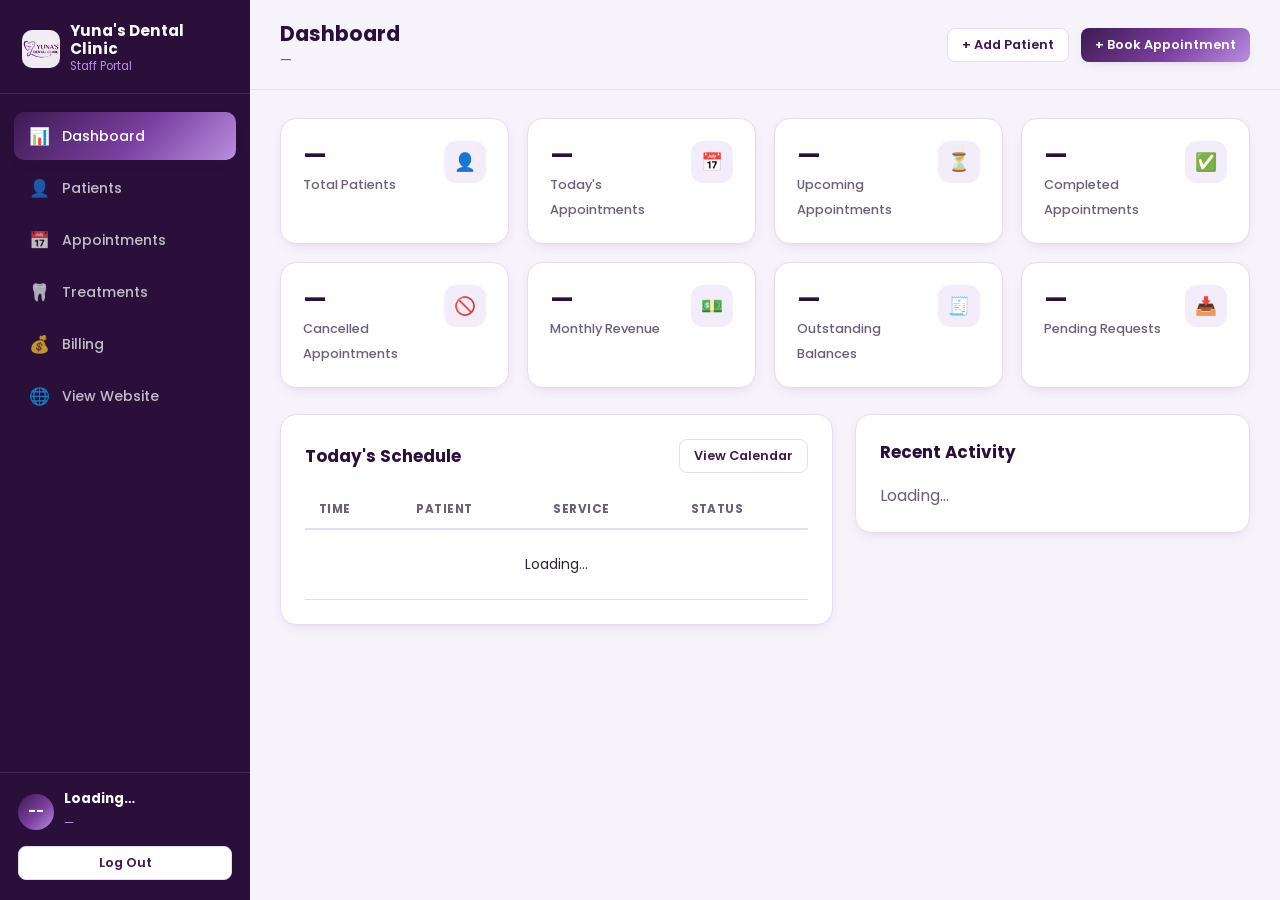
==== admin/dashboard.html @ d410be14 "Initial build: public site + admin dashboard for Yuna's Dental Clinic Public site (home, about, serv" ====
<!doctype html>
<html lang="en">
<head>
  <meta charset="UTF-8" />
  <meta name="viewport" content="width=device-width, initial-scale=1.0" />
  <title>Dashboard — Yuna's Dental Clinic</title>
  <link rel="icon" href="../assets/img/logo.jpg" />
  <link rel="preconnect" href="https://fonts.googleapis.com" />
  <link href="https://fonts.googleapis.com/css2?family=Poppins:wght@400;500;600;700;800&display=swap" rel="stylesheet" />
  <link rel="stylesheet" href="css/dashboard.css" />
</head>
<body>
  <div class="admin-layout">
    <aside class="sidebar">
      <a href="dashboard.html" class="sidebar__brand">
        <img src="../assets/img/logo.jpg" alt="Yuna's Dental Clinic" />
        <span>
          <strong>Yuna's Dental Clinic</strong>
          <span>Staff Portal</span>
        </span>
      </a>
      <nav class="sidebar__nav">
        <a href="dashboard.html" class="active"><span class="ico">📊</span> Dashboard</a>
        <a href="patients.html"><span class="ico">👤</span> Patients</a>
        <a href="appointments.html"><span class="ico">📅</span> Appointments</a>
        <a href="treatments.html"><span class="ico">🦷</span> Treatments</a>
        <a href="billing.html"><span class="ico">💰</span> Billing</a>
        <a href="../index.html"><span class="ico">🌐</span> View Website</a>
      </nav>
      <div class="sidebar__footer">
        <div class="sidebar__user">
          <div class="avatar" id="userAvatar">--</div>
          <div>
            <strong id="userName">Loading…</strong>
            <span id="userRoleLabel">—</span>
          </div>
        </div>
        <button class="btn btn--outline btn--block btn--sm" id="logoutBtn">Log Out</button>
      </div>
    </aside>

    <main class="main">
      <div class="topbar">
        <button class="topbar__menu" id="sidebarToggle">☰</button>
        <div>
          <h1>Dashboard</h1>
          <p class="topbar__sub" id="todayLabel">—</p>
        </div>
        <div class="quick-actions">
          <a href="patients.html?new=1" class="btn btn--outline btn--sm">+ Add Patient</a>
          <a href="appointments.html?new=1" class="btn btn--primary btn--sm">+ Book Appointment</a>
        </div>
      </div>

      <div class="content">
        <div class="stat-grid">
          <div class="stat-card">
            <div>
              <strong id="statPatients">—</strong>
              <span>Total Patients</span>
            </div>
            <div class="icon">👤</div>
          </div>
          <div class="stat-card">
            <div>
              <strong id="statToday">—</strong>
              <span>Today's Appointments</span>
            </div>
            <div class="icon">📅</div>
          </div>
          <div class="stat-card">
            <div>
              <strong id="statUpcoming">—</strong>
              <span>Upcoming Appointments</span>
            </div>
            <div class="icon">⏳</div>
          </div>
          <div class="stat-card">
            <div>
              <strong id="statCompleted">—</strong>
              <span>Completed Appointments</span>
            </div>
            <div class="icon">✅</div>
          </div>
          <div class="stat-card">
            <div>
              <strong id="statCancelled">—</strong>
              <span>Cancelled Appointments</span>
            </div>
            <div class="icon">🚫</div>
          </div>
          <div class="stat-card">
            <div>
              <strong id="statRevenue">—</strong>
              <span>Monthly Revenue</span>
            </div>
            <div class="icon">💵</div>
          </div>
          <div class="stat-card">
            <div>
              <strong id="statOutstanding">—</strong>
              <span>Outstanding Balances</span>
            </div>
            <div class="icon">🧾</div>
          </div>
          <div class="stat-card">
            <div>
              <strong id="statRequests">—</strong>
              <span>Pending Requests</span>
            </div>
            <div class="icon">📥</div>
          </div>
        </div>

        <div class="two-col">
          <div class="panel">
            <div class="panel__head">
              <h2>Today's Schedule</h2>
              <a href="appointments.html" class="btn btn--outline btn--sm">View Calendar</a>
            </div>
            <div class="table-wrap">
              <table class="data-table">
                <thead>
                  <tr>
                    <th>Time</th>
                    <th>Patient</th>
                    <th>Service</th>
                    <th>Status</th>
                  </tr>
                </thead>
                <tbody id="todayBody">
                  <tr><td colspan="4" class="text-center text-muted" style="padding:24px;">Loading…</td></tr>
                </tbody>
              </table>
            </div>
          </div>

          <div class="panel">
            <div class="panel__head">
              <h2>Recent Activity</h2>
            </div>
            <div class="activity-list" id="activityList">
              <p class="text-muted">Loading…</p>
            </div>
          </div>
        </div>
      </div>
    </main>
  </div>

  <script type="module" src="js/dashboard.js"></script>
</body>
</html>
---- admin/css/dashboard.css ----
/* ==========================================================
   Yuna's Dental Clinic — Admin Dashboard
   ========================================================== */

:root {
  --plum: #3d1a52;
  --plum-dark: #2a0f3b;
  --purple: #7b3fa0;
  --purple-light: #b98fe0;
  --lavender: #f3ecfa;
  --lavender-soft: #faf7fd;
  --gold: #e8b84b;
  --green: #2f9e5c;
  --green-light: #e7f7ee;
  --red: #c53434;
  --red-light: #fdecea;
  --amber: #b8790e;
  --amber-light: #fdf3e0;
  --blue: #2464c7;
  --blue-light: #e8f0fd;
  --white: #ffffff;
  --ink: #2b2233;
  --ink-soft: #6b5f76;
  --ink-faint: #9b8fa8;
  --border: #e6dcf0;
  --bg: #f7f3fb;
  --shadow: 0 12px 32px -14px rgba(61, 26, 82, 0.28);
  --shadow-sm: 0 4px 14px -6px rgba(61, 26, 82, 0.2);
  --radius: 16px;
  --radius-sm: 10px;
  --font: 'Poppins', -apple-system, BlinkMacSystemFont, 'Segoe UI', Roboto, sans-serif;
  --gradient: linear-gradient(135deg, var(--plum) 0%, var(--purple) 55%, var(--purple-light) 100%);
  --sidebar-w: 250px;
}

* {
  box-sizing: border-box;
}

body {
  margin: 0;
  font-family: var(--font);
  color: var(--ink);
  background: var(--bg);
  -webkit-font-smoothing: antialiased;
}

img {
  max-width: 100%;
}

a {
  color: inherit;
  text-decoration: none;
}

ul {
  list-style: none;
  margin: 0;
  padding: 0;
}

h1, h2, h3, h4 {
  margin: 0 0 8px;
  font-weight: 700;
  color: var(--plum-dark);
}

p {
  margin: 0;
  color: var(--ink-soft);
}

button {
  font-family: var(--font);
}

/* ---------- Auth screen (login) ---------- */
.auth-screen {
  min-height: 100vh;
  display: flex;
  align-items: center;
  justify-content: center;
  background: var(--gradient);
  padding: 24px;
}

.auth-card {
  width: 100%;
  max-width: 400px;
  background: var(--white);
  border-radius: var(--radius);
  box-shadow: var(--shadow);
  padding: 40px 36px;
}

.auth-card__brand {
  display: flex;
  flex-direction: column;
  align-items: center;
  text-align: center;
  margin-bottom: 28px;
}

.auth-card__brand img {
  width: 64px;
  height: 64px;
  border-radius: 16px;
  object-fit: cover;
  margin-bottom: 12px;
}

.auth-card__brand strong {
  font-size: 1.15rem;
  color: var(--plum-dark);
}

.auth-card__brand span {
  font-size: 0.82rem;
  color: var(--purple);
  font-weight: 600;
}

/* ---------- Buttons ---------- */
.btn {
  display: inline-flex;
  align-items: center;
  justify-content: center;
  gap: 8px;
  padding: 11px 22px;
  border-radius: 10px;
  border: none;
  font-family: var(--font);
  font-size: 0.88rem;
  font-weight: 600;
  cursor: pointer;
  transition: transform 0.15s ease, box-shadow 0.15s ease, opacity 0.15s ease, background 0.15s ease;
  white-space: nowrap;
}

.btn--primary {
  background: var(--gradient);
  color: var(--white);
  box-shadow: var(--shadow-sm);
}

.btn--primary:hover {
  transform: translateY(-1px);
}

.btn--outline {
  background: var(--white);
  color: var(--plum);
  border: 1.5px solid var(--border);
}

.btn--outline:hover {
  border-color: var(--purple);
  color: var(--purple);
}

.btn--danger {
  background: var(--red-light);
  color: var(--red);
}

.btn--danger:hover {
  background: #f9d8d6;
}

.btn--sm {
  padding: 7px 14px;
  font-size: 0.8rem;
  border-radius: 8px;
}

.btn--icon {
  padding: 8px;
  border-radius: 8px;
  background: var(--lavender);
  color: var(--purple);
}

.btn--block {
  width: 100%;
}

.btn:disabled {
  opacity: 0.6;
  cursor: not-allowed;
  transform: none !important;
}

/* ---------- Layout ---------- */
.admin-layout {
  display: flex;
  min-height: 100vh;
}

.sidebar {
  width: var(--sidebar-w);
  flex-shrink: 0;
  background: var(--plum-dark);
  color: rgba(255, 255, 255, 0.85);
  display: flex;
  flex-direction: column;
  position: fixed;
  top: 0;
  bottom: 0;
  left: 0;
  z-index: 200;
  transition: transform 0.25s ease;
}

.sidebar__brand {
  display: flex;
  align-items: center;
  gap: 10px;
  padding: 22px 22px 18px;
  border-bottom: 1px solid rgba(255, 255, 255, 0.1);
}

.sidebar__brand img {
  width: 38px;
  height: 38px;
  border-radius: 10px;
  object-fit: cover;
}

.sidebar__brand strong {
  display: block;
  color: var(--white);
  font-size: 0.95rem;
  line-height: 1.2;
}

.sidebar__brand span {
  font-size: 0.72rem;
  color: var(--purple-light);
}

.sidebar__nav {
  flex: 1;
  padding: 18px 14px;
  display: flex;
  flex-direction: column;
  gap: 4px;
  overflow-y: auto;
}

.sidebar__nav a {
  display: flex;
  align-items: center;
  gap: 12px;
  padding: 11px 14px;
  border-radius: 10px;
  font-size: 0.88rem;
  font-weight: 500;
  color: rgba(255, 255, 255, 0.72);
}

.sidebar__nav a .ico {
  font-size: 1.05rem;
  width: 22px;
  text-align: center;
}

.sidebar__nav a:hover {
  background: rgba(255, 255, 255, 0.06);
  color: var(--white);
}

.sidebar__nav a.active {
  background: var(--gradient);
  color: var(--white);
  box-shadow: var(--shadow-sm);
}

.sidebar__footer {
  padding: 16px 18px 20px;
  border-top: 1px solid rgba(255, 255, 255, 0.1);
}

.sidebar__user {
  display: flex;
  align-items: center;
  gap: 10px;
  margin-bottom: 12px;
}

.sidebar__user .avatar {
  width: 36px;
  height: 36px;
  border-radius: 50%;
  background: var(--gradient);
  display: flex;
  align-items: center;
  justify-content: center;
  color: var(--white);
  font-weight: 700;
  font-size: 0.85rem;
  flex-shrink: 0;
}

.sidebar__user div strong {
  display: block;
  color: var(--white);
  font-size: 0.85rem;
}

.sidebar__user div span {
  font-size: 0.72rem;
  color: var(--purple-light);
  text-transform: capitalize;
}

.sidebar__toggle {
  display: none;
}

.main {
  flex: 1;
  margin-left: var(--sidebar-w);
  min-width: 0;
}

.topbar {
  position: sticky;
  top: 0;
  z-index: 50;
  background: rgba(247, 243, 251, 0.9);
  backdrop-filter: blur(8px);
  border-bottom: 1px solid var(--border);
  padding: 18px 30px;
  display: flex;
  align-items: center;
  justify-content: space-between;
  gap: 20px;
}

.topbar__menu {
  display: none;
  background: var(--white);
  border: 1px solid var(--border);
  border-radius: 10px;
  padding: 8px 10px;
  cursor: pointer;
}

.topbar h1 {
  font-size: 1.3rem;
  margin: 0;
}

.topbar__sub {
  font-size: 0.85rem;
  color: var(--ink-soft);
  margin-top: 2px;
}

.content {
  padding: 28px 30px 60px;
}

/* ---------- Stat cards ---------- */
.stat-grid {
  display: grid;
  grid-template-columns: repeat(4, 1fr);
  gap: 18px;
  margin-bottom: 26px;
}

.stat-card {
  background: var(--white);
  border: 1px solid var(--border);
  border-radius: var(--radius);
  padding: 22px;
  box-shadow: var(--shadow-sm);
  display: flex;
  align-items: flex-start;
  justify-content: space-between;
  gap: 12px;
}

.stat-card .icon {
  width: 42px;
  height: 42px;
  border-radius: 12px;
  background: var(--lavender);
  color: var(--purple);
  display: flex;
  align-items: center;
  justify-content: center;
  font-size: 1.1rem;
  flex-shrink: 0;
}

.stat-card strong {
  display: block;
  font-size: 1.55rem;
  color: var(--plum-dark);
  line-height: 1.2;
}

.stat-card span {
  font-size: 0.8rem;
  color: var(--ink-soft);
  font-weight: 500;
}

/* ---------- Cards / panels ---------- */
.panel {
  background: var(--white);
  border: 1px solid var(--border);
  border-radius: var(--radius);
  box-shadow: var(--shadow-sm);
  padding: 24px;
  margin-bottom: 22px;
}

.panel__head {
  display: flex;
  align-items: center;
  justify-content: space-between;
  margin-bottom: 18px;
  gap: 12px;
  flex-wrap: wrap;
}

.panel__head h2 {
  font-size: 1.05rem;
  margin: 0;
}

.two-col {
  display: grid;
  grid-template-columns: 1.4fr 1fr;
  gap: 22px;
  align-items: start;
}

/* ---------- Quick actions ---------- */
.quick-actions {
  display: flex;
  gap: 12px;
  flex-wrap: wrap;
}

/* ---------- Activity feed ---------- */
.activity-list {
  display: flex;
  flex-direction: column;
  gap: 4px;
}

.activity-item {
  display: flex;
  gap: 12px;
  padding: 12px 4px;
  border-bottom: 1px solid var(--border);
}

.activity-item:last-child {
  border-bottom: none;
}

.activity-item .dot {
  width: 34px;
  height: 34px;
  border-radius: 50%;
  background: var(--lavender);
  color: var(--purple);
  display: flex;
  align-items: center;
  justify-content: center;
  font-size: 0.95rem;
  flex-shrink: 0;
}

.activity-item .title {
  font-size: 0.87rem;
  font-weight: 600;
  color: var(--ink);
}

.activity-item .time {
  font-size: 0.76rem;
  color: var(--ink-soft);
}

.empty-state {
  text-align: center;
  padding: 40px 20px;
  color: var(--ink-soft);
}

.empty-state .icon {
  font-size: 2.2rem;
  margin-bottom: 10px;
}

/* ---------- Table ---------- */
.table-wrap {
  overflow-x: auto;
}

table.data-table {
  width: 100%;
  border-collapse: collapse;
  font-size: 0.87rem;
}

.data-table th {
  text-align: left;
  font-size: 0.74rem;
  text-transform: uppercase;
  letter-spacing: 0.04em;
  color: var(--ink-soft);
  padding: 10px 14px;
  border-bottom: 2px solid var(--border);
  white-space: nowrap;
}

.data-table td {
  padding: 13px 14px;
  border-bottom: 1px solid var(--border);
  vertical-align: middle;
  color: var(--ink);
}

.data-table tbody tr {
  transition: background 0.15s ease;
}

.data-table tbody tr:hover {
  background: var(--lavender-soft);
}

.data-table tbody tr.clickable {
  cursor: pointer;
}

.row-actions {
  display: flex;
  gap: 6px;
}

.cell-strong {
  font-weight: 600;
  color: var(--plum-dark);
}

.cell-sub {
  font-size: 0.78rem;
  color: var(--ink-soft);
}

/* ---------- Badges / status pills ---------- */
.badge {
  display: inline-flex;
  align-items: center;
  gap: 6px;
  padding: 4px 11px;
  border-radius: 999px;
  font-size: 0.74rem;
  font-weight: 700;
  text-transform: capitalize;
  white-space: nowrap;
}

.badge--purple { background: var(--lavender); color: var(--purple); }
.badge--green { background: var(--green-light); color: var(--green); }
.badge--red { background: var(--red-light); color: var(--red); }
.badge--amber { background: var(--amber-light); color: var(--amber); }
.badge--blue { background: var(--blue-light); color: var(--blue); }
.badge--gray { background: #eee; color: #666; }

/* ---------- Filter / toolbar ---------- */
.toolbar {
  display: flex;
  gap: 12px;
  flex-wrap: wrap;
  align-items: center;
  margin-bottom: 18px;
}

.toolbar .search-input {
  flex: 1;
  min-width: 200px;
}

.search-input input {
  width: 100%;
}

.toolbar select {
  min-width: 150px;
}

/* ---------- Forms ---------- */
.field {
  margin-bottom: 16px;
}

.field label {
  display: block;
  font-size: 0.82rem;
  font-weight: 600;
  color: var(--plum-dark);
  margin-bottom: 6px;
}

.field .hint {
  font-size: 0.74rem;
  color: var(--ink-soft);
  font-weight: 400;
  margin-left: 4px;
}

.field input,
.field select,
.field textarea {
  width: 100%;
  padding: 10px 13px;
  border-radius: var(--radius-sm);
  border: 1.5px solid var(--border);
  font-family: var(--font);
  font-size: 0.88rem;
  color: var(--ink);
  background: var(--white);
  transition: border-color 0.2s ease, box-shadow 0.2s ease;
}

.field input:focus,
.field select:focus,
.field textarea:focus {
  outline: none;
  border-color: var(--purple);
  box-shadow: 0 0 0 4px rgba(123, 63, 160, 0.12);
}

.field textarea {
  resize: vertical;
  min-height: 80px;
}

.field-row {
  display: grid;
  grid-template-columns: 1fr 1fr;
  gap: 14px;
}

.field-row--3 {
  grid-template-columns: 1fr 1fr 1fr;
}

.form-error {
  display: none;
  background: var(--red-light);
  color: var(--red);
  border: 1px solid #f5c2c0;
  border-radius: var(--radius-sm);
  padding: 11px 15px;
  font-size: 0.84rem;
  margin-bottom: 14px;
}

.form-error.show {
  display: block;
}

fieldset {
  border: 1px solid var(--border);
  border-radius: var(--radius-sm);
  padding: 14px 16px 4px;
  margin: 0 0 18px;
}

fieldset legend {
  padding: 0 8px;
  font-size: 0.8rem;
  font-weight: 700;
  color: var(--purple);
}

/* ---------- Tabs ---------- */
.tabs {
  display: flex;
  gap: 6px;
  border-bottom: 1px solid var(--border);
  margin-bottom: 22px;
  flex-wrap: wrap;
}

.tabs button {
  background: none;
  border: none;
  padding: 12px 16px;
  font-size: 0.86rem;
  font-weight: 600;
  color: var(--ink-soft);
  cursor: pointer;
  border-bottom: 2px solid transparent;
  margin-bottom: -1px;
}

.tabs button.active {
  color: var(--purple);
  border-bottom-color: var(--purple);
}

.tab-panel {
  display: none;
}

.tab-panel.active {
  display: block;
}

/* ---------- Modal ---------- */
.modal-overlay {
  position: fixed;
  inset: 0;
  background: rgba(42, 15, 59, 0.45);
  display: flex;
  align-items: flex-start;
  justify-content: center;
  padding: 40px 20px;
  overflow-y: auto;
  opacity: 0;
  pointer-events: none;
  transition: opacity 0.2s ease;
  z-index: 500;
}

.modal-overlay.is-open {
  opacity: 1;
  pointer-events: auto;
}

body.modal-open {
  overflow: hidden;
}

.modal {
  background: var(--white);
  border-radius: var(--radius);
  box-shadow: var(--shadow);
  width: 100%;
  max-width: 560px;
  padding: 28px;
  transform: translateY(-12px);
  transition: transform 0.2s ease;
}

.modal-overlay.is-open .modal {
  transform: translateY(0);
}

.modal--wide {
  max-width: 780px;
}

.modal__head {
  display: flex;
  align-items: center;
  justify-content: space-between;
  margin-bottom: 20px;
}

.modal__head h2 {
  font-size: 1.1rem;
  margin: 0;
}

.modal__close {
  background: var(--lavender);
  color: var(--purple);
  border: none;
  width: 32px;
  height: 32px;
  border-radius: 50%;
  cursor: pointer;
  font-size: 1rem;
  display: flex;
  align-items: center;
  justify-content: center;
}

.modal__actions {
  display: flex;
  justify-content: flex-end;
  gap: 10px;
  margin-top: 22px;
}

/* ---------- Toasts ---------- */
.toast-container {
  position: fixed;
  bottom: 24px;
  right: 24px;
  display: flex;
  flex-direction: column;
  gap: 10px;
  z-index: 900;
}

.toast {
  background: var(--plum-dark);
  color: var(--white);
  padding: 13px 20px;
  border-radius: 10px;
  font-size: 0.86rem;
  font-weight: 500;
  box-shadow: var(--shadow);
  opacity: 0;
  transform: translateY(10px);
  transition: opacity 0.25s ease, transform 0.25s ease;
}

.toast.show {
  opacity: 1;
  transform: translateY(0);
}

.toast--success { background: var(--plum-dark); }
.toast--error { background: var(--red); }

/* ---------- Calendar ---------- */
.calendar-toolbar {
  display: flex;
  align-items: center;
  justify-content: space-between;
  gap: 14px;
  flex-wrap: wrap;
  margin-bottom: 18px;
}

.calendar-nav {
  display: flex;
  align-items: center;
  gap: 10px;
}

.calendar-nav h2 {
  min-width: 170px;
  text-align: center;
  font-size: 1.05rem;
}

.view-switch {
  display: flex;
  background: var(--lavender);
  border-radius: 10px;
  padding: 4px;
  gap: 2px;
}

.view-switch button {
  border: none;
  background: none;
  padding: 8px 14px;
  border-radius: 8px;
  font-size: 0.82rem;
  font-weight: 600;
  color: var(--purple);
  cursor: pointer;
}

.view-switch button.active {
  background: var(--white);
  box-shadow: var(--shadow-sm);
}

.month-grid {
  display: grid;
  grid-template-columns: repeat(7, 1fr);
  gap: 1px;
  background: var(--border);
  border: 1px solid var(--border);
  border-radius: var(--radius-sm);
  overflow: hidden;
}

.month-grid .weekday {
  background: var(--lavender);
  text-align: center;
  font-size: 0.72rem;
  font-weight: 700;
  color: var(--purple);
  padding: 8px 0;
  text-transform: uppercase;
}

.month-cell {
  background: var(--white);
  min-height: 96px;
  padding: 8px;
  display: flex;
  flex-direction: column;
  gap: 4px;
  cursor: pointer;
}

.month-cell:hover {
  background: var(--lavender-soft);
}

.month-cell.other-month {
  background: #fafafa;
  color: #bbb;
}

.month-cell .date-num {
  font-size: 0.8rem;
  font-weight: 700;
  color: var(--ink-soft);
}

.month-cell.today .date-num {
  display: inline-flex;
  align-items: center;
  justify-content: center;
  width: 22px;
  height: 22px;
  border-radius: 50%;
  background: var(--gradient);
  color: var(--white);
}

.month-cell .appt-chip {
  font-size: 0.68rem;
  font-weight: 600;
  padding: 2px 6px;
  border-radius: 5px;
  background: var(--lavender);
  color: var(--purple);
  overflow: hidden;
  text-overflow: ellipsis;
  white-space: nowrap;
}

.month-cell .more-chip {
  font-size: 0.66rem;
  color: var(--ink-soft);
  font-weight: 600;
}

.day-list {
  display: flex;
  flex-direction: column;
  gap: 10px;
}

.day-slot {
  display: flex;
  gap: 16px;
  background: var(--white);
  border: 1px solid var(--border);
  border-radius: var(--radius-sm);
  padding: 14px 16px;
  align-items: center;
}

.day-slot .time-col {
  min-width: 84px;
  font-weight: 700;
  color: var(--plum-dark);
  font-size: 0.85rem;
}

.day-slot .info-col {
  flex: 1;
}

.day-slot .info-col strong {
  display: block;
  font-size: 0.9rem;
  color: var(--ink);
}

.day-slot .info-col span {
  font-size: 0.78rem;
  color: var(--ink-soft);
}

.week-grid {
  display: grid;
  grid-template-columns: repeat(7, 1fr);
  gap: 10px;
}

.week-col {
  background: var(--white);
  border: 1px solid var(--border);
  border-radius: var(--radius-sm);
  padding: 10px;
  min-height: 200px;
}

.week-col h4 {
  font-size: 0.78rem;
  text-align: center;
  margin-bottom: 10px;
  color: var(--ink-soft);
}

.week-col .appt-chip {
  display: block;
  font-size: 0.7rem;
  font-weight: 600;
  padding: 6px 8px;
  border-radius: 6px;
  background: var(--lavender);
  color: var(--purple);
  margin-bottom: 6px;
  cursor: pointer;
}

/* ---------- Tooth chart ---------- */
.tooth-chart {
  display: flex;
  flex-direction: column;
  gap: 22px;
  align-items: center;
}

.tooth-arch {
  display: flex;
  gap: 6px;
  flex-wrap: wrap;
  justify-content: center;
}

.tooth {
  width: 38px;
  height: 46px;
  border-radius: 10px 10px 14px 14px;
  border: 2px solid var(--border);
  background: var(--white);
  display: flex;
  flex-direction: column;
  align-items: center;
  justify-content: center;
  font-size: 0.68rem;
  font-weight: 700;
  color: var(--ink-soft);
  cursor: pointer;
  transition: transform 0.15s ease, border-color 0.15s ease;
}

.tooth:hover {
  transform: translateY(-3px);
  border-color: var(--purple-light);
}

.tooth.status-planned {
  background: var(--amber-light);
  border-color: var(--amber);
  color: var(--amber);
}

.tooth.status-in_progress {
  background: var(--blue-light);
  border-color: var(--blue);
  color: var(--blue);
}

.tooth.status-completed {
  background: var(--green-light);
  border-color: var(--green);
  color: var(--green);
}

.tooth-legend {
  display: flex;
  gap: 18px;
  flex-wrap: wrap;
  justify-content: center;
  font-size: 0.78rem;
  color: var(--ink-soft);
}

.tooth-legend span {
  display: inline-flex;
  align-items: center;
  gap: 6px;
}

.tooth-legend .dot {
  width: 12px;
  height: 12px;
  border-radius: 4px;
}

/* ---------- Patient profile ---------- */
.profile-header {
  display: flex;
  align-items: center;
  gap: 18px;
  margin-bottom: 22px;
}

.profile-header .avatar {
  width: 64px;
  height: 64px;
  border-radius: 50%;
  background: var(--gradient);
  color: var(--white);
  display: flex;
  align-items: center;
  justify-content: center;
  font-size: 1.4rem;
  font-weight: 700;
  flex-shrink: 0;
}

.profile-header h1 {
  font-size: 1.3rem;
  margin-bottom: 4px;
}

.info-grid {
  display: grid;
  grid-template-columns: repeat(2, 1fr);
  gap: 16px 24px;
}

.info-grid .item span {
  display: block;
  font-size: 0.74rem;
  text-transform: uppercase;
  letter-spacing: 0.03em;
  color: var(--ink-soft);
  margin-bottom: 4px;
}

.info-grid .item strong {
  font-size: 0.92rem;
  color: var(--ink);
  font-weight: 600;
}

.doc-list {
  display: grid;
  grid-template-columns: repeat(auto-fill, minmax(160px, 1fr));
  gap: 14px;
}

.doc-card {
  border: 1px solid var(--border);
  border-radius: var(--radius-sm);
  padding: 14px;
  text-align: center;
  background: var(--lavender-soft);
}

.doc-card .ico {
  font-size: 1.8rem;
  margin-bottom: 8px;
}

.doc-card .name {
  font-size: 0.78rem;
  font-weight: 600;
  word-break: break-word;
  margin-bottom: 8px;
}

.dropzone {
  border: 2px dashed var(--purple-light);
  border-radius: var(--radius-sm);
  padding: 28px;
  text-align: center;
  color: var(--ink-soft);
  font-size: 0.86rem;
  cursor: pointer;
  background: var(--lavender-soft);
}

.dropzone:hover {
  background: var(--lavender);
}

/* ---------- Billing / receipt ---------- */
.invoice-summary {
  display: grid;
  gap: 10px;
}

.invoice-summary .row {
  display: flex;
  justify-content: space-between;
  font-size: 0.88rem;
  padding: 6px 0;
}

.invoice-summary .row.total {
  border-top: 1px solid var(--border);
  padding-top: 12px;
  margin-top: 4px;
  font-weight: 700;
  font-size: 1rem;
  color: var(--plum-dark);
}

.invoice-summary .row.balance {
  font-weight: 700;
  color: var(--red);
}

.item-row {
  display: grid;
  grid-template-columns: 1fr 70px 100px 100px 34px;
  gap: 8px;
  align-items: center;
  margin-bottom: 8px;
}

.item-row input {
  padding: 8px 10px;
  font-size: 0.82rem;
}

#receiptPrintArea {
  display: none;
}

.receipt {
  max-width: 420px;
  margin: 0 auto;
  padding: 30px;
  border: 1px solid var(--border);
  border-radius: var(--radius-sm);
}

.receipt__head {
  text-align: center;
  margin-bottom: 20px;
  padding-bottom: 16px;
  border-bottom: 1px dashed var(--border);
}

.receipt__head img {
  width: 48px;
  height: 48px;
  border-radius: 12px;
  margin: 0 auto 8px;
}

.receipt__row {
  display: flex;
  justify-content: space-between;
  font-size: 0.85rem;
  margin-bottom: 6px;
}

.receipt__foot {
  text-align: center;
  margin-top: 20px;
  padding-top: 16px;
  border-top: 1px dashed var(--border);
  font-size: 0.78rem;
  color: var(--ink-soft);
}

/* ---------- Utilities ---------- */
.mt-0 { margin-top: 0; }
.mb-0 { margin-bottom: 0; }
.text-center { text-align: center; }
.text-muted { color: var(--ink-soft); }
.flex-between { display: flex; align-items: center; justify-content: space-between; }
.gap-8 { gap: 8px; }

/* ---------- Responsive ---------- */
@media (max-width: 1100px) {
  .stat-grid { grid-template-columns: repeat(2, 1fr); }
  .two-col { grid-template-columns: 1fr; }
}

@media (max-width: 860px) {
  .sidebar {
    transform: translateX(-100%);
  }

  body.sidebar-open .sidebar {
    transform: translateX(0);
  }

  .main {
    margin-left: 0;
  }

  .topbar__menu {
    display: flex;
  }

  .field-row,
  .field-row--3 {
    grid-template-columns: 1fr;
  }

  .info-grid {
    grid-template-columns: 1fr;
  }

  .week-grid {
    grid-template-columns: 1fr;
  }
}

@media (max-width: 640px) {
  .stat-grid { grid-template-columns: 1fr; }
  .content { padding: 20px 16px 50px; }
  .topbar { padding: 14px 16px; }
}

/* ---------- Print (receipts) ---------- */
@media print {
  .sidebar, .topbar, .toolbar, .panel__head .btn, .no-print {
    display: none !important;
  }
  .main {
    margin-left: 0;
  }
  body {
    background: var(--white);
  }
  body.printing-receipt .admin-layout {
    display: none !important;
  }
  body.printing-receipt #receiptPrintArea {
    display: block !important;
  }
}
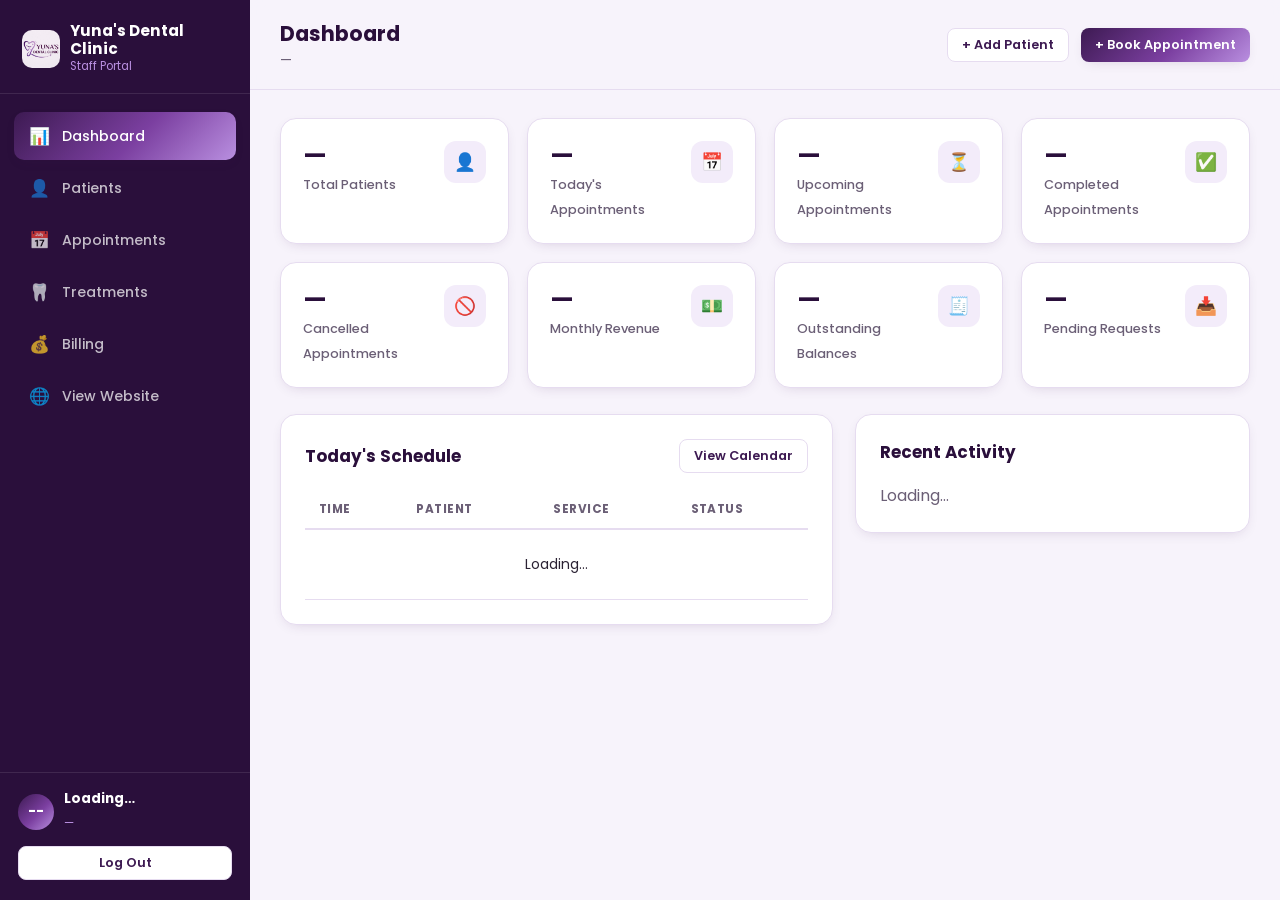
==== commit 2a8f3bef: "Add a Pending Requests panel to Appointments Public bookings land as "requested" by design, but they" ====
--- a/admin/dashboard.html
+++ b/admin/dashboard.html
@@ -103,13 +103,13 @@
             </div>
             <div class="icon">🧾</div>
           </div>
-          <div class="stat-card">
+          <a class="stat-card" href="appointments.html" style="text-decoration:none;">
             <div>
               <strong id="statRequests">—</strong>
               <span>Pending Requests</span>
             </div>
             <div class="icon">📥</div>
-          </div>
+          </a>
         </div>
 
         <div class="two-col">
